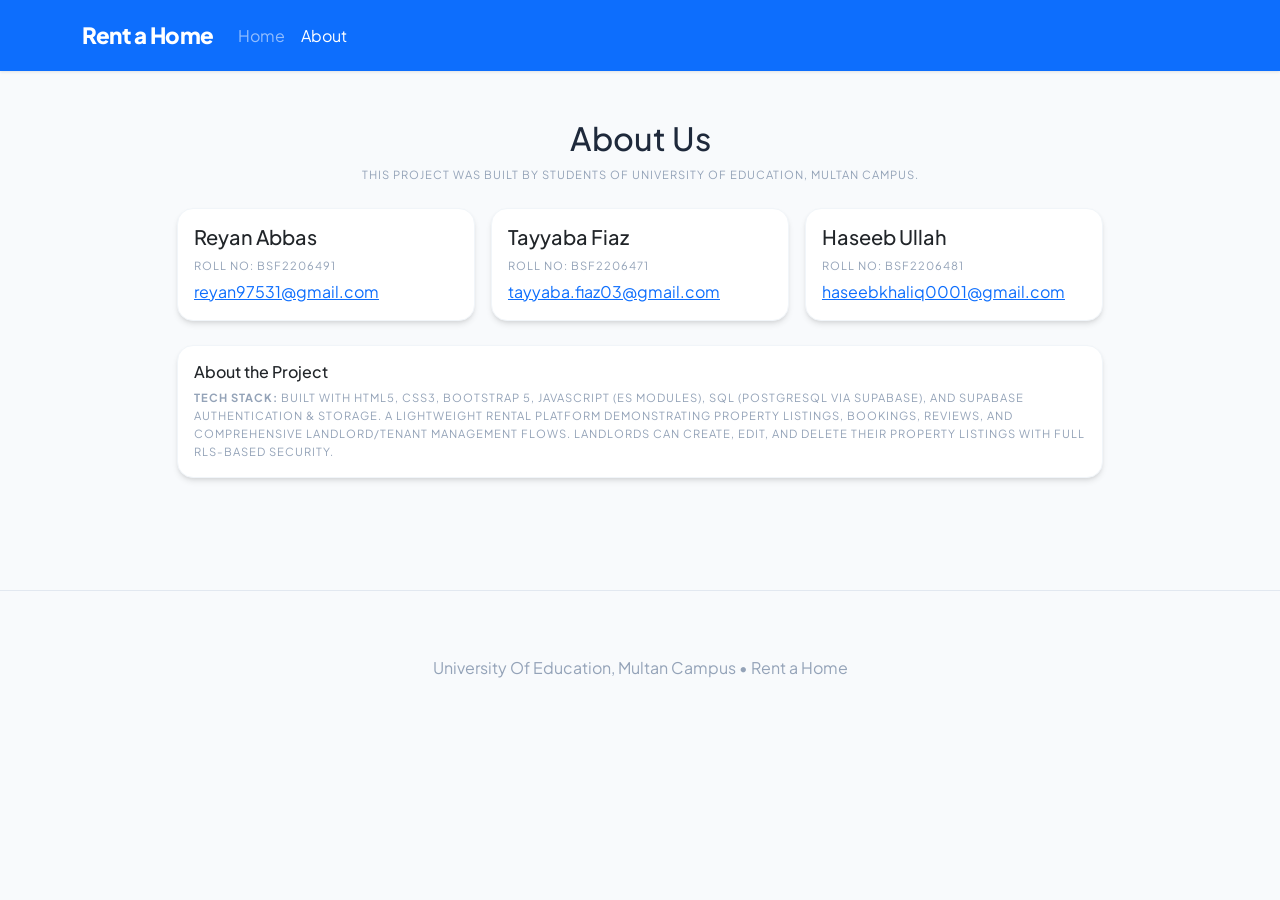
==== about.html @ fd478d9d "third" ====
<!doctype html>
<html lang="en">
<head>
  <meta charset="utf-8">
  <meta name="viewport" content="width=device-width, initial-scale=1">
  <title>About Us - Rent a Home</title>
  <link href="https://cdn.jsdelivr.net/npm/bootstrap@5.3.0/dist/css/bootstrap.min.css" rel="stylesheet">
  <link rel="stylesheet" href="css/styles.css">
</head>
<body>
<nav class="navbar navbar-expand-lg navbar-dark bg-primary">
  <div class="container">
    <a class="navbar-brand" href="index.html">Rent a Home</a>
    <button class="navbar-toggler" type="button" data-bs-toggle="collapse" data-bs-target="#mainNav" aria-controls="mainNav" aria-expanded="false" aria-label="Toggle navigation"><span class="navbar-toggler-icon"></span></button>
    <div class="collapse navbar-collapse" id="mainNav">
      <ul class="navbar-nav me-auto mb-2 mb-lg-0">
        <li class="nav-item"><a class="nav-link" href="index.html">Home</a></li>
        <li class="nav-item"><a class="nav-link active" href="about.html">About</a></li>
      </ul>
      <div id="nav-auth" class="d-flex"></div>
    </div>
  </div>
</nav>

<section class="container py-5">
  <div class="row justify-content-center">
    <div class="col-md-10">
      <div class="text-center mb-4">
        <h2>About Us</h2>
        <p class="small-muted">This project was built by students of University Of Education, Multan Campus.</p>
      </div>

      <div class="row g-3">
        <div class="col-md-4">
          <div class="card p-3 h-100">
            <h5>Reyan Abbas</h5>
            <p class="mb-1 small-muted">Roll No: bsf2206491</p>
            <p class="mb-0"><a href="mailto:reyan97531@gmail.com">reyan97531@gmail.com</a></p>
          </div>
        </div>
        <div class="col-md-4">
          <div class="card p-3 h-100">
            <h5>Tayyaba Fiaz</h5>
            <p class="mb-1 small-muted">Roll No: bsf2206471</p>
            <p class="mb-0"><a href="mailto:tayyaba.fiaz03@gmail.com">tayyaba.fiaz03@gmail.com</a></p>
          </div>
        </div>
        <div class="col-md-4">
          <div class="card p-3 h-100">
            <h5>Haseeb Ullah</h5>
            <p class="mb-1 small-muted">Roll No: bsf2206481</p>
            <p class="mb-0"><a href="mailto:haseebkhaliq0001@gmail.com">haseebkhaliq0001@gmail.com</a></p>
          </div>
        </div>
      </div>

      <div class="mt-4 card p-3">
        <h6>About the Project</h6>
        <p class="small-muted mb-0"><strong>Tech Stack:</strong> Built with HTML5, CSS3, Bootstrap 5, JavaScript (ES Modules), SQL (PostgreSQL via Supabase), and Supabase Authentication & Storage. A lightweight rental platform demonstrating property listings, bookings, reviews, and comprehensive landlord/tenant management flows. Landlords can create, edit, and delete their property listings with full RLS-based security.</p>
      </div>
    </div>
  </div>
</section>

<footer class="footer">
  <div class="container">University Of Education, Multan Campus • Rent a Home</div>
</footer>

<script src="https://cdn.jsdelivr.net/npm/bootstrap@5.3.0/dist/js/bootstrap.bundle.min.js"></script>
</body>
</html>
---- css/styles.css ----
/* Premium Modern Styles for Rent a Home */
@import url('https://fonts.googleapis.com/css2?family=Plus+Jakarta+Sans:wght@400;500;600;700&display=swap');

:root {
  --primary: #2563eb;
  --primary-hover: #1d4ed8;
  --bg: #f8fafc;
  --card-shadow: 0 4px 6px -1px rgb(0 0 0 / 0.1), 0 2px 4px -2px rgb(0 0 0 / 0.1);
  --card-shadow-hover: 0 10px 15px -3px rgb(0 0 0 / 0.1), 0 4px 6px -4px rgb(0 0 0 / 0.1);
}

body {
  background-color: var(--bg);
  color: #1e293b;
  font-family: 'Plus Jakarta Sans', system-ui, -apple-system, sans-serif;
  line-height: 1.6;
}

.navbar {
  box-shadow: 0 1px 3px 0 rgb(0 0 0 / 0.1);
  padding: 0.8rem 0;
  backdrop-filter: blur(8px);
  -webkit-backdrop-filter: blur(8px);
}

.navbar-brand { font-weight: 800; font-size: 1.4rem; letter-spacing: -0.5px; }

.hero {
  background: white;
  border-radius: 20px;
  padding: 3rem;
  box-shadow: var(--card-shadow);
  border: 1px solid #f1f5f9;
}

.property-card {
  border: none;
  border-radius: 16px;
  overflow: hidden;
  transition: all 0.3s cubic-bezier(0.4, 0, 0.2, 1);
  background: white;
  box-shadow: var(--card-shadow);
}

.property-card:hover {
  transform: translateY(-4px);
  box-shadow: var(--card-shadow-hover);
}

.property-card img {
  height: 220px;
  object-fit: cover;
  transition: transform 0.5s ease;
}

.property-card:hover img { transform: scale(1.05); }

.price-badge {
  background: var(--primary);
  color: white;
  font-weight: 700;
  padding: 0.5rem 1rem;
  border-radius: 10px;
  font-size: 0.95rem;
}

.status-badge {
  padding: 4px 12px;
  border-radius: 20px;
  font-weight: 600;
  font-size: 0.75rem;
  text-transform: uppercase;
}

.amenity-badge {
  background: #f1f5f9;
  color: #64748b;
  padding: 4px 10px;
  border-radius: 8px;
  font-size: 0.8rem;
  font-weight: 500;
}

.btn-primary {
  background-color: var(--primary);
  border: none;
  padding: 0.6rem 1.4rem;
  font-weight: 600;
  border-radius: 10px;
  transition: all 0.2s;
}

.btn-primary:hover { background-color: var(--primary-hover); transform: scale(1.02); }

.card { border-radius: 16px; border: 1px solid #f1f5f9; box-shadow: var(--card-shadow); }
.form-control, .form-select { border-radius: 10px; padding: 0.7rem 1rem; border: 1px solid #e2e8f0; }
.form-control:focus { box-shadow: 0 0 0 4px rgba(37, 99, 235, 0.1); border-color: var(--primary); }

.rating-stars { color: #f59e0b; font-size: 1.1rem; }

.footer { padding: 4rem 0 2rem; border-top: 1px solid #e2e8f0; margin-top: 4rem; text-align: center; color: #94a3b8; }

@media (max-width: 768px) {
  .hero { padding: 2rem 1.5rem; text-align: center; }
  .navbar-brand { font-size: 1.2rem; }
  .container { padding-left: 1.5rem; padding-right: 1.5rem; }
  .property-card img { height: 180px; }
  .btn-lg { width: 100%; }
  .status-badge { display: inline-block; margin-bottom: 5px; }
  .sticky-top { position: static !important; margin-bottom: 2rem; }
}

/* No-image placeholder */
.no-image { background: linear-gradient(180deg, #eef2ff, #f8fafc); height: 200px; color: #334155; border-radius: 0.5rem; }
.no-image h4 { margin: 0; font-size: 1.1rem; }
.no-image.small { height: 160px; }

.small-muted { font-size: 0.7rem; color: #94a3b8; letter-spacing: 1px; text-transform: uppercase; }
.hover-bg:hover { background-color: #f1f5f9; cursor: pointer; }
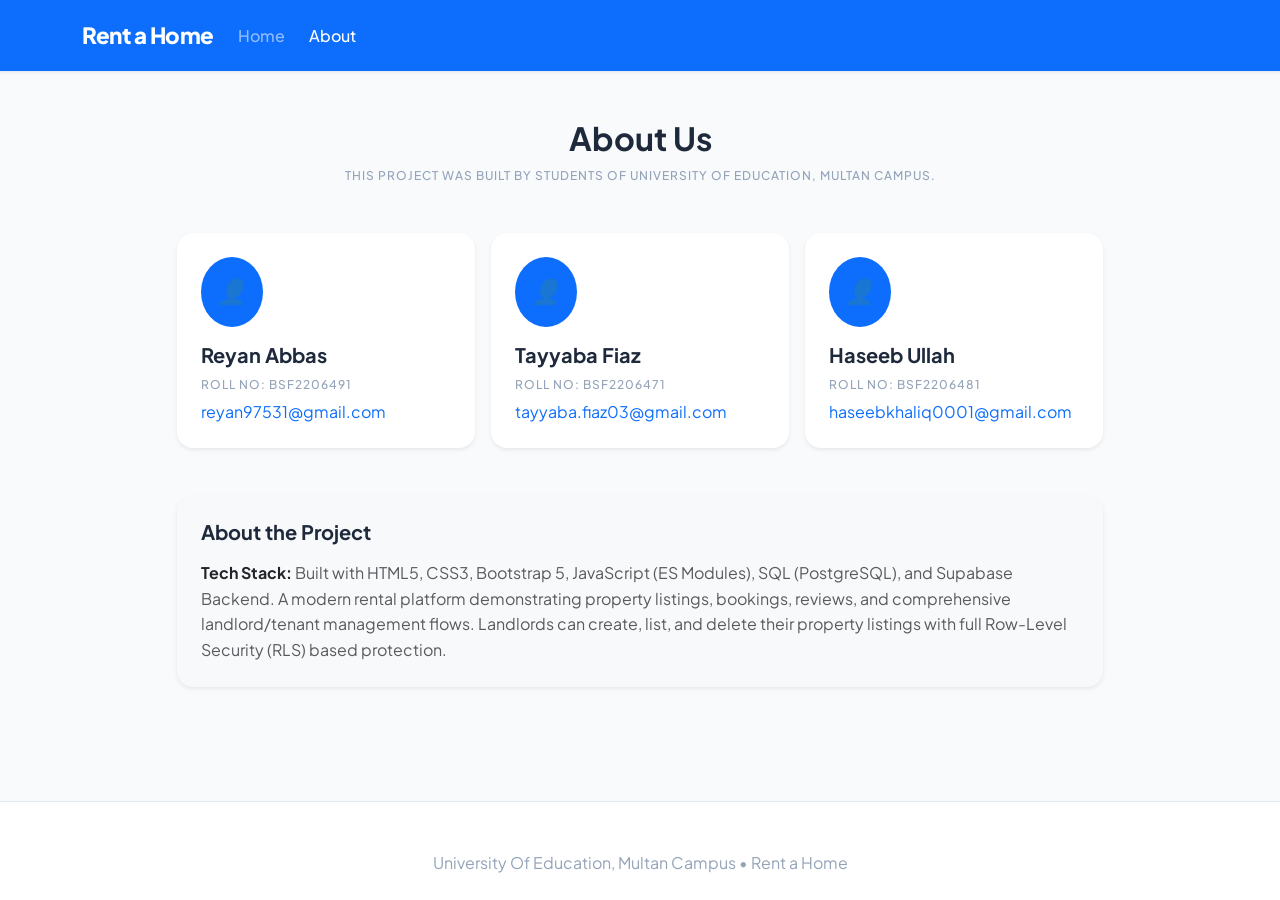
==== commit fa4550d3: "fourth" ====
--- a/about.html
+++ b/about.html
@@ -22,41 +22,56 @@
   </div>
 </nav>
 
-<section class="container py-5">
+<section class="container py-4 py-md-5">
   <div class="row justify-content-center">
-    <div class="col-md-10">
-      <div class="text-center mb-4">
-        <h2>About Us</h2>
+    <div class="col-12 col-lg-10">
+      <div class="text-center mb-5">
+        <h2 class="fw-bold mb-2">About Us</h2>
         <p class="small-muted">This project was built by students of University Of Education, Multan Campus.</p>
       </div>
 
-      <div class="row g-3">
-        <div class="col-md-4">
-          <div class="card p-3 h-100">
-            <h5>Reyan Abbas</h5>
+      <div class="row g-3 g-md-4 mb-5">
+        <div class="col-12 col-sm-6 col-lg-4">
+          <div class="card p-4 h-100 border-0 shadow-sm">
+            <div class="mb-3">
+              <div class="bg-primary rounded-circle p-3 d-inline-block text-white">
+                <i class="bi bi-person-fill" style="font-size: 1.5rem;">👤</i>
+              </div>
+            </div>
+            <h5 class="fw-bold mb-2">Reyan Abbas</h5>
             <p class="mb-1 small-muted">Roll No: bsf2206491</p>
-            <p class="mb-0"><a href="mailto:reyan97531@gmail.com">reyan97531@gmail.com</a></p>
+            <p class="mb-0"><a href="mailto:reyan97531@gmail.com" class="text-primary text-decoration-none fw-500">reyan97531@gmail.com</a></p>
           </div>
         </div>
-        <div class="col-md-4">
-          <div class="card p-3 h-100">
-            <h5>Tayyaba Fiaz</h5>
+        <div class="col-12 col-sm-6 col-lg-4">
+          <div class="card p-4 h-100 border-0 shadow-sm">
+            <div class="mb-3">
+              <div class="bg-primary rounded-circle p-3 d-inline-block text-white">
+                <i class="bi bi-person-fill" style="font-size: 1.5rem;">👤</i>
+              </div>
+            </div>
+            <h5 class="fw-bold mb-2">Tayyaba Fiaz</h5>
             <p class="mb-1 small-muted">Roll No: bsf2206471</p>
-            <p class="mb-0"><a href="mailto:tayyaba.fiaz03@gmail.com">tayyaba.fiaz03@gmail.com</a></p>
+            <p class="mb-0"><a href="mailto:tayyaba.fiaz03@gmail.com" class="text-primary text-decoration-none fw-500">tayyaba.fiaz03@gmail.com</a></p>
           </div>
         </div>
-        <div class="col-md-4">
-          <div class="card p-3 h-100">
-            <h5>Haseeb Ullah</h5>
+        <div class="col-12 col-sm-6 col-lg-4">
+          <div class="card p-4 h-100 border-0 shadow-sm">
+            <div class="mb-3">
+              <div class="bg-primary rounded-circle p-3 d-inline-block text-white">
+                <i class="bi bi-person-fill" style="font-size: 1.5rem;">👤</i>
+              </div>
+            </div>
+            <h5 class="fw-bold mb-2">Haseeb Ullah</h5>
             <p class="mb-1 small-muted">Roll No: bsf2206481</p>
-            <p class="mb-0"><a href="mailto:haseebkhaliq0001@gmail.com">haseebkhaliq0001@gmail.com</a></p>
+            <p class="mb-0"><a href="mailto:haseebkhaliq0001@gmail.com" class="text-primary text-decoration-none fw-500">haseebkhaliq0001@gmail.com</a></p>
           </div>
         </div>
       </div>
 
-      <div class="mt-4 card p-3">
-        <h6>About the Project</h6>
-        <p class="small-muted mb-0"><strong>Tech Stack:</strong> Built with HTML5, CSS3, Bootstrap 5, JavaScript (ES Modules), SQL (PostgreSQL via Supabase), and Supabase Authentication & Storage. A lightweight rental platform demonstrating property listings, bookings, reviews, and comprehensive landlord/tenant management flows. Landlords can create, edit, and delete their property listings with full RLS-based security.</p>
+      <div class="card p-4 border-0 shadow-sm bg-light">
+        <h5 class="fw-bold mb-3">About the Project</h5>
+        <p class="mb-0"><strong class="text-dark">Tech Stack:</strong> <span class="text-muted">Built with HTML5, CSS3, Bootstrap 5, JavaScript (ES Modules), SQL (PostgreSQL), and Supabase Backend. A modern rental platform demonstrating property listings, bookings, reviews, and comprehensive landlord/tenant management flows. Landlords can create, list, and delete their property listings with full Row-Level Security (RLS) based protection.</span></p>
       </div>
     </div>
   </div>
--- a/css/styles.css
+++ b/css/styles.css
@@ -1,4 +1,4 @@
-/* Premium Modern Styles for Rent a Home */
+/* Premium Modern Styles for Rent a Home - Mobile Responsive */
 @import url('https://fonts.googleapis.com/css2?family=Plus+Jakarta+Sans:wght@400;500;600;700&display=swap');
 
 :root {
@@ -9,30 +9,85 @@
   --card-shadow-hover: 0 10px 15px -3px rgb(0 0 0 / 0.1), 0 4px 6px -4px rgb(0 0 0 / 0.1);
 }
 
+* {
+  box-sizing: border-box;
+}
+
+html, body {
+  height: 100%;
+}
+
 body {
   background-color: var(--bg);
   color: #1e293b;
   font-family: 'Plus Jakarta Sans', system-ui, -apple-system, sans-serif;
   line-height: 1.6;
-}
-
+  display: flex;
+  flex-direction: column;
+}
+
+main, section {
+  flex: 1;
+}
+
+/* Navbar - Mobile First */
 .navbar {
   box-shadow: 0 1px 3px 0 rgb(0 0 0 / 0.1);
   padding: 0.8rem 0;
   backdrop-filter: blur(8px);
   -webkit-backdrop-filter: blur(8px);
-}
-
-.navbar-brand { font-weight: 800; font-size: 1.4rem; letter-spacing: -0.5px; }
-
+  position: sticky;
+  top: 0;
+  z-index: 1000;
+}
+
+.navbar-brand { 
+  font-weight: 800; 
+  font-size: 1.4rem; 
+  letter-spacing: -0.5px;
+}
+
+.navbar-nav {
+  gap: 0.5rem;
+}
+
+.nav-link {
+  font-weight: 500;
+  transition: color 0.3s;
+}
+
+.nav-link:hover {
+  color: rgba(255,255,255,0.8) !important;
+}
+
+/* Hero Section - Mobile First */
 .hero {
   background: white;
   border-radius: 20px;
-  padding: 3rem;
+  padding: 3rem 2rem;
   box-shadow: var(--card-shadow);
   border: 1px solid #f1f5f9;
-}
-
+  margin-bottom: 2rem;
+}
+
+@media (max-width: 576px) {
+  .hero {
+    padding: 1.5rem 1rem;
+    border-radius: 12px;
+    margin-bottom: 1.5rem;
+  }
+  
+  .hero h1 {
+    font-size: 1.75rem !important;
+    line-height: 1.2 !important;
+  }
+  
+  .hero .lead {
+    font-size: 1rem !important;
+  }
+}
+
+/* Property Card - Mobile Responsive */
 .property-card {
   border: none;
   border-radius: 16px;
@@ -40,6 +95,9 @@
   transition: all 0.3s cubic-bezier(0.4, 0, 0.2, 1);
   background: white;
   box-shadow: var(--card-shadow);
+  display: flex;
+  flex-direction: column;
+  height: 100%;
 }
 
 .property-card:hover {
@@ -53,8 +111,41 @@
   transition: transform 0.5s ease;
 }
 
-.property-card:hover img { transform: scale(1.05); }
-
+.property-card:hover img { 
+  transform: scale(1.05); 
+}
+
+@media (max-width: 768px) {
+  .property-card img {
+    height: 180px;
+  }
+}
+
+@media (max-width: 576px) {
+  .property-card img {
+    height: 150px;
+  }
+  
+  .property-card {
+    border-radius: 12px;
+  }
+}
+
+.property-card .card-body {
+  flex: 1;
+  display: flex;
+  flex-direction: column;
+  padding: 1rem;
+}
+
+.property-card .card-title {
+  font-size: 1.1rem;
+  font-weight: 600;
+  line-height: 1.3;
+  margin-bottom: 0.5rem;
+}
+
+/* Price Badge */
 .price-badge {
   background: var(--primary);
   color: white;
@@ -62,14 +153,25 @@
   padding: 0.5rem 1rem;
   border-radius: 10px;
   font-size: 0.95rem;
-}
-
+  white-space: nowrap;
+}
+
+@media (max-width: 576px) {
+  .price-badge {
+    font-size: 0.85rem;
+    padding: 0.4rem 0.8rem;
+  }
+}
+
+/* Status & Amenity Badges */
 .status-badge {
   padding: 4px 12px;
   border-radius: 20px;
   font-weight: 600;
   font-size: 0.75rem;
   text-transform: uppercase;
+  display: inline-block;
+  margin-bottom: 4px;
 }
 
 .amenity-badge {
@@ -79,41 +181,229 @@
   border-radius: 8px;
   font-size: 0.8rem;
   font-weight: 500;
+  display: inline-block;
+  margin: 2px 2px;
+}
+
+/* Buttons - Mobile Responsive */
+.btn {
+  border-radius: 10px;
+  font-weight: 600;
+  transition: all 0.2s;
+  padding: 0.6rem 1.4rem;
 }
 
 .btn-primary {
   background-color: var(--primary);
   border: none;
-  padding: 0.6rem 1.4rem;
-  font-weight: 600;
+}
+
+.btn-primary:hover { 
+  background-color: var(--primary-hover);
+  transform: scale(1.02);
+}
+
+.btn-lg {
+  padding: 0.75rem 1.5rem;
+  font-size: 1rem;
+}
+
+@media (max-width: 576px) {
+  .btn-lg {
+    width: 100%;
+    padding: 0.7rem 1rem;
+    font-size: 0.9rem;
+  }
+  
+  .btn {
+    padding: 0.5rem 1rem;
+    font-size: 0.9rem;
+  }
+}
+
+/* Forms - Mobile Optimized */
+.form-control, 
+.form-select {
   border-radius: 10px;
-  transition: all 0.2s;
-}
-
-.btn-primary:hover { background-color: var(--primary-hover); transform: scale(1.02); }
-
-.card { border-radius: 16px; border: 1px solid #f1f5f9; box-shadow: var(--card-shadow); }
-.form-control, .form-select { border-radius: 10px; padding: 0.7rem 1rem; border: 1px solid #e2e8f0; }
-.form-control:focus { box-shadow: 0 0 0 4px rgba(37, 99, 235, 0.1); border-color: var(--primary); }
-
-.rating-stars { color: #f59e0b; font-size: 1.1rem; }
-
-.footer { padding: 4rem 0 2rem; border-top: 1px solid #e2e8f0; margin-top: 4rem; text-align: center; color: #94a3b8; }
-
-@media (max-width: 768px) {
-  .hero { padding: 2rem 1.5rem; text-align: center; }
-  .navbar-brand { font-size: 1.2rem; }
-  .container { padding-left: 1.5rem; padding-right: 1.5rem; }
-  .property-card img { height: 180px; }
-  .btn-lg { width: 100%; }
-  .status-badge { display: inline-block; margin-bottom: 5px; }
-  .sticky-top { position: static !important; margin-bottom: 2rem; }
-}
-
-/* No-image placeholder */
-.no-image { background: linear-gradient(180deg, #eef2ff, #f8fafc); height: 200px; color: #334155; border-radius: 0.5rem; }
-.no-image h4 { margin: 0; font-size: 1.1rem; }
-.no-image.small { height: 160px; }
-
-.small-muted { font-size: 0.7rem; color: #94a3b8; letter-spacing: 1px; text-transform: uppercase; }
-.hover-bg:hover { background-color: #f1f5f9; cursor: pointer; }
+  padding: 0.7rem 1rem;
+  border: 1px solid #e2e8f0;
+  font-size: 1rem;
+  transition: all 0.3s;
+}
+
+@media (max-width: 576px) {
+  .form-control,
+  .form-select {
+    font-size: 16px; /* Prevents zoom on iOS */
+    padding: 0.8rem 1rem;
+    border-radius: 8px;
+  }
+}
+
+.form-control:focus, 
+.form-select:focus {
+  box-shadow: 0 0 0 4px rgba(37, 99, 235, 0.1);
+  border-color: var(--primary);
+  outline: none;
+}
+
+/* Cards */
+.card {
+  border-radius: 16px;
+  border: 1px solid #f1f5f9;
+  box-shadow: var(--card-shadow);
+  transition: all 0.3s;
+}
+
+@media (max-width: 576px) {
+  .card {
+    border-radius: 12px;
+  }
+}
+
+/* Rating Stars */
+.rating-stars {
+  color: #f59e0b;
+  font-size: 1.1rem;
+  letter-spacing: 2px;
+}
+
+/* Footer */
+.footer {
+  padding: 3rem 0 1.5rem;
+  border-top: 1px solid #e2e8f0;
+  margin-top: 3rem;
+  text-align: center;
+  color: #94a3b8;
+  background: white;
+}
+
+@media (max-width: 576px) {
+  .footer {
+    padding: 2rem 0 1rem;
+    margin-top: 2rem;
+  }
+  
+  .footer .row {
+    flex-direction: column;
+    text-align: center !important;
+  }
+  
+  .footer a {
+    display: inline-block;
+    margin: 0.5rem 0.5rem;
+  }
+}
+
+/* Image Placeholder */
+.no-image {
+  background: linear-gradient(180deg, #eef2ff, #f8fafc);
+  display: flex;
+  align-items: center;
+  justify-content: center;
+  height: 200px;
+  color: #334155;
+  border-radius: 0.5rem;
+  font-weight: 500;
+}
+
+.no-image h4 {
+  margin: 0;
+  font-size: 1.1rem;
+}
+
+.no-image.small {
+  height: 160px;
+}
+
+/* Utility Classes */
+.small-muted {
+  font-size: 0.75rem;
+  color: #94a3b8;
+  letter-spacing: 1px;
+  text-transform: uppercase;
+  font-weight: 500;
+}
+
+.hover-bg:hover {
+  background-color: #f1f5f9;
+  cursor: pointer;
+}
+
+.w-100-mobile {
+  width: 100%;
+}
+
+/* Container Padding - Mobile Responsive */
+@media (max-width: 576px) {
+  .container {
+    padding-left: 1rem;
+    padding-right: 1rem;
+  }
+  
+  section { 
+    padding: 1.5rem 0 !important; 
+  }
+  
+  .sticky-top {
+    position: static !important;
+    margin-bottom: 2rem;
+  }
+}
+
+/* Grid Spacing - Mobile Responsive */
+.g-3 {
+  --bs-gutter-x: 1rem;
+  --bs-gutter-y: 1rem;
+}
+
+@media (max-width: 576px) {
+  .g-3 {
+    --bs-gutter-x: 0.75rem;
+    --bs-gutter-y: 0.75rem;
+  }
+  
+  .g-4 {
+    --bs-gutter-x: 0.75rem;
+    --bs-gutter-y: 0.75rem;
+  }
+}
+
+/* Typography - Mobile Responsive */
+h1, h2, h3, h4, h5, h6 {
+  font-weight: 700;
+  color: #1e293b;
+}
+
+@media (max-width: 576px) {
+  h1 { font-size: 1.75rem; }
+  h2 { font-size: 1.5rem; }
+  h3 { font-size: 1.25rem; }
+  h4 { font-size: 1.1rem; }
+  h5 { font-size: 1rem; }
+}
+
+/* Display utilities */
+@media (max-width: 992px) {
+  .d-lg-block {
+    display: none !important;
+  }
+}
+
+/* Scrollbar Styling */
+::-webkit-scrollbar {
+  width: 8px;
+}
+
+::-webkit-scrollbar-track {
+  background: #f1f5f9;
+}
+
+::-webkit-scrollbar-thumb {
+  background: #cbd5e1;
+  border-radius: 4px;
+}
+
+::-webkit-scrollbar-thumb:hover {
+  background: #94a3b8;
+}
